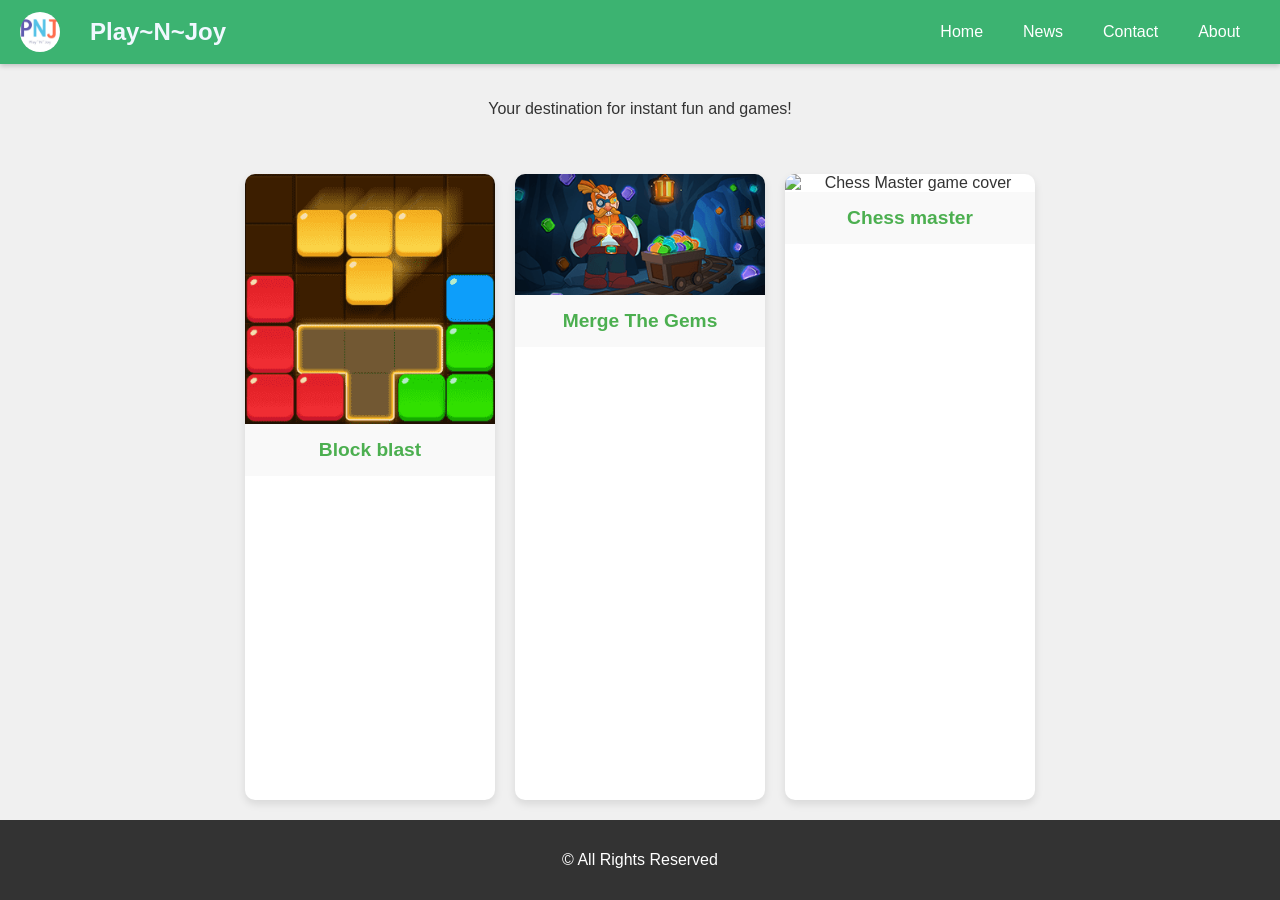
==== index.html @ 3017d6bd "Update index.html" ====
<!DOCTYPE html>
<html lang="en">
<head>
    <meta charset="UTF-8">
    <meta name="viewport" content="width=device-width, initial-scale=1.0">
    <meta name="description" content="Play a collection of fun online games instantly on Play~N~Joy. No downloads required, just click and play games like Block Blast, Merge the Gems, and more.">
    <title>Play~N~Joy - Free Online Games</title>
    <link rel="stylesheet" href="/css/styles.css">
    <link rel="canonical" href="https://www.wuumart.xyz/">
</head>
<body>
<div class="topnav">
    <div class="menu-header">
        <div class="menu-icon" onclick="toggleMenu()">
            <div class="bar"></div>
            <div class="bar"></div>
            <div class="bar"></div>
        </div>
        <img src="/images/logo.png" alt="Play and Joy website logo" class="nav-logo">
        <a class="logo-link" href="/">
            Play~N~Joy
        </a>
    </div>
    <div class="menu-links">
        <a href="https://www.wuumart.xyz">Home</a>
        <a href="/information/news.css">News</a>
        <a href="/information/contact.html">Contact</a>
        <a href="/information/about.html">About</a>
    </div>
</div>
<header>
    <div class="header-content">
        <p>Your destination for instant fun and games!</p>
    </div>
</header>
<main>
    <div class="game-card">
        <a href="https://zv1y2i8p.play.gamezop.com/g/UCS62KJ8c">
            <figure>
                <img src="/images/square.png" alt="Block Blast game cover">
                <figcaption>Block blast</figcaption>
            </figure>
        </a>
    </div>
    <div class="game-card">
        <a href="/games/merge-the-gems.html">
            <figure>
                <img src="/images/brick.png" alt="Merge the Gems game cover">
                <figcaption>Merge The Gems</figcaption>
            </figure>
        </a>
    </div>
    <div class="game-card">
        <a href="/images/brick2.png">
            <figure>
                <img src="https://business.gamezop.com/img/gamezop/rkAXTzkD5kX/cover.jpg?w=600&q=50" alt="Chess Master game cover">
                <figcaption>Chess master</figcaption>
            </figure>
        </a>
    </div>
</main>
<footer role="contentinfo">
    <p>&copy; All Rights Reserved</p>
</footer>
<script>
function toggleMenu() {
        const menu = document.querySelector('.menu-links');
        menu.classList.toggle('show');
    }
    </script>
        </body>
</html>
---- css/styles.css ----
/* --- Global Styles & Layout --- */

/* Ensures the body takes up the full viewport height and uses Flexbox for footer positioning */
html, body {
    height: 100%;
    margin: 0;
    padding: 0;
    font-family: 'Segoe UI', Arial, sans-serif;
    background-color: #f0f0f0;
    color: #333;
}

body {
    display: flex;
    flex-direction: column;
}

/* The main content area grows to push the footer to the bottom */
main {
    flex-grow: 1;
    display: flex;
    flex-wrap: wrap;
    justify-content: center;
    gap: 20px;
    padding: 20px;
}

/* --- Top Navigation Bar --- */
.topnav {
    background-color: #3cb371;
    box-shadow: 0 2px 5px rgba(0, 0, 0, 0.2);
    padding: 0 20px;
    display: flex;
    justify-content: space-between;
    align-items: center;
}

.topnav .menu-header {
    display: flex;
    align-items: center;
}

.nav-logo {
    height: 40px;
    width: 40px;
    border-radius: 50%;
    object-fit: cover;
    margin-right: 10px;
}

.topnav .logo-link {
    color: #f0f8ff;
    font-size: 1.5em;
    font-weight: bold;
    text-decoration: none;
}

.topnav .menu-icon {
    display: none; /* This hides the hamburger menu on desktop */
    cursor: pointer;
    padding: 10px 12px;
}

.topnav .menu-icon .bar {
    width: 25px;
    height: 3px;
    background-color: white;
    margin: 4px 0;
    transition: 0.4s;
}

.topnav .menu-links {
    display: flex; /* This is the main change: the menu is shown by default */
    transition: transform 0.3s ease-in-out;
    list-style: none; /* Added to remove any list styling */
    margin: 0;
    padding: 0;
}

.topnav a {
    color: white;
    text-align: center;
    padding: 18px 20px;
    text-decoration: none;
    font-size: 16px;
    transition: background-color 0.3s, color 0.3s;
}

.topnav a:hover {
    background-color: #2e8b57;
    color: white;
}

.topnav a.active {
    background-color: #20b2aa;
    color: white;
}

/* --- Header & Main Content Styles --- */
.header-content {
    display: flex;
    flex-direction: column;
    align-items: center;
    justify-content: center;
    text-align: center;
    padding: 20px;
}

.game-card {
    background-color: white;
    border-radius: 10px;
    box-shadow: 0 4px 8px rgba(0, 0, 0, 0.1);
    transition: transform 0.3s, box-shadow 0.3s;
    overflow: hidden;
    width: 250px;
    text-align: center;
}

.game-card:hover {
    transform: translateY(-10px);
    box-shadow: 0 8px 16px rgba(0, 0, 0, 0.2);
}

.game-card a {
    text-decoration: none;
    color: inherit;
    display: block;
}

.game-card figure {
    margin: 0;
}

.game-card img {
    width: 100%;
    height: auto;
    display: block;
}

.game-card figcaption {
    padding: 15px;
    font-size: 1.2em;
    font-weight: bold;
    color: #4CAF50;
    background-color: #f9f9f9;
}

/* --- Footer Styles --- */
footer {
    background-color: #333;
    color: white;
    text-align: center;
    padding: 15px 0;
}

/* --- Responsive Layout --- */
@media screen and (max-width: 600px) {
    .topnav {
        justify-content: flex-start;
    }

    .topnav .menu-header {
        width: 100%;
        justify-content: space-between;
    }

    .topnav .menu-icon {
        display: block; /* Hamburger menu is now visible on small screens */
    }

    .topnav .menu-links {
        display: none; /* Menu links are hidden by default on small screens */
        flex-direction: column;
        width: 100%;
        background-color: #3cb371;
        position: absolute;
        top: 60px;
        left: 0;
        box-shadow: 0 2px 5px rgba(0, 0, 0, 0.2);
    }

    .topnav .menu-links.show {
        display: flex; /* This is toggled by your JavaScript to show the menu */
    }

    .topnav a {
        padding: 12px 16px;
        text-align: left;
    }
}
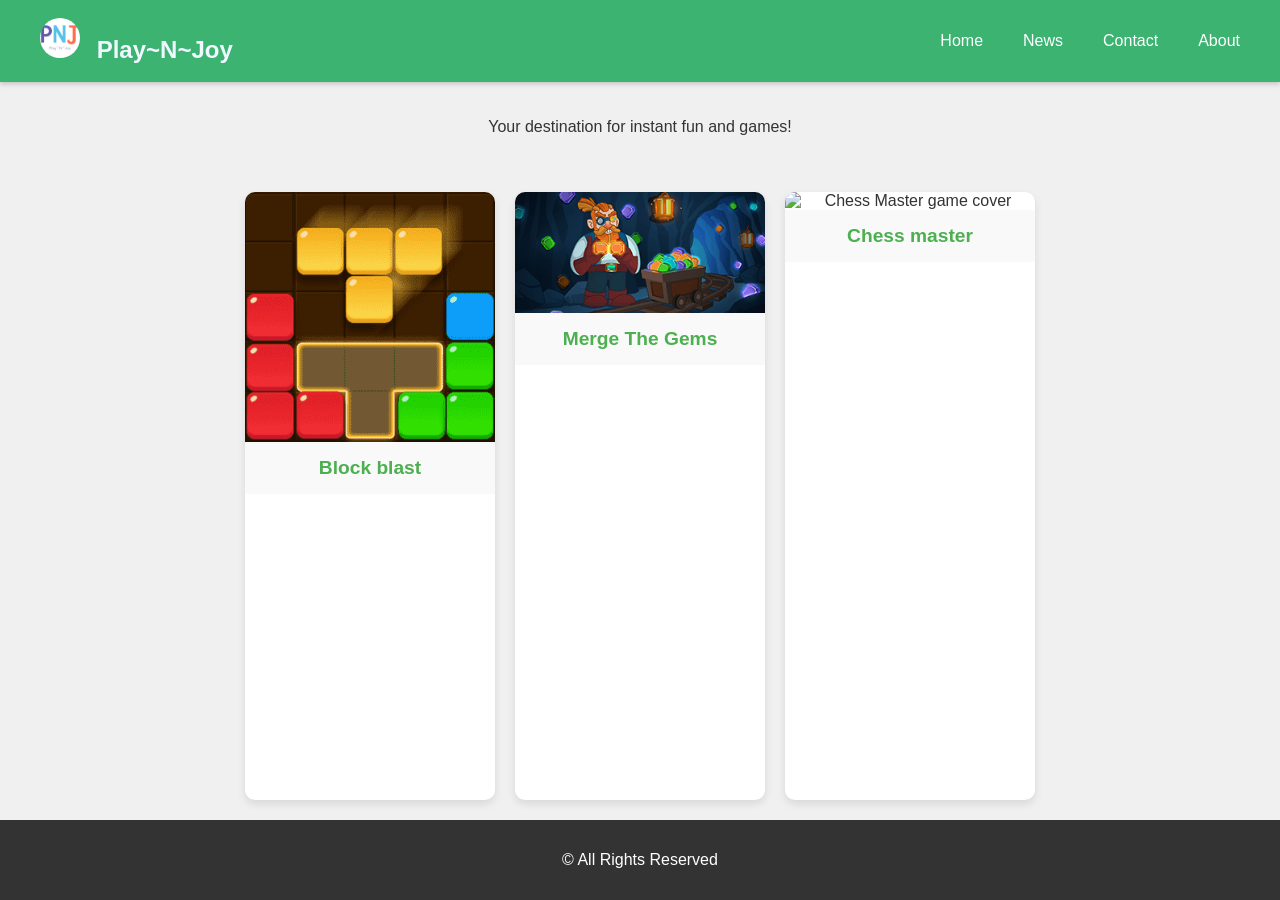
==== commit 1d308e3b: "Update index.html" ====
--- a/index.html
+++ b/index.html
@@ -16,14 +16,15 @@
             <div class="bar"></div>
             <div class="bar"></div>
         </div>
-        <img src="/images/logo.png" alt="Play and Joy website logo" class="nav-logo">
-        <a class="logo-link" href="/">
+       <a class="logo-link" href="/">
+           <img src="/images/logo.png" alt="Play and Joy website logo" class="nav-logo">
+         
             Play~N~Joy
         </a>
     </div>
     <div class="menu-links">
         <a href="https://www.wuumart.xyz">Home</a>
-        <a href="/information/news.css">News</a>
+        <a href="/information/news.html">News</a>
         <a href="/information/contact.html">Contact</a>
         <a href="/information/about.html">About</a>
     </div>
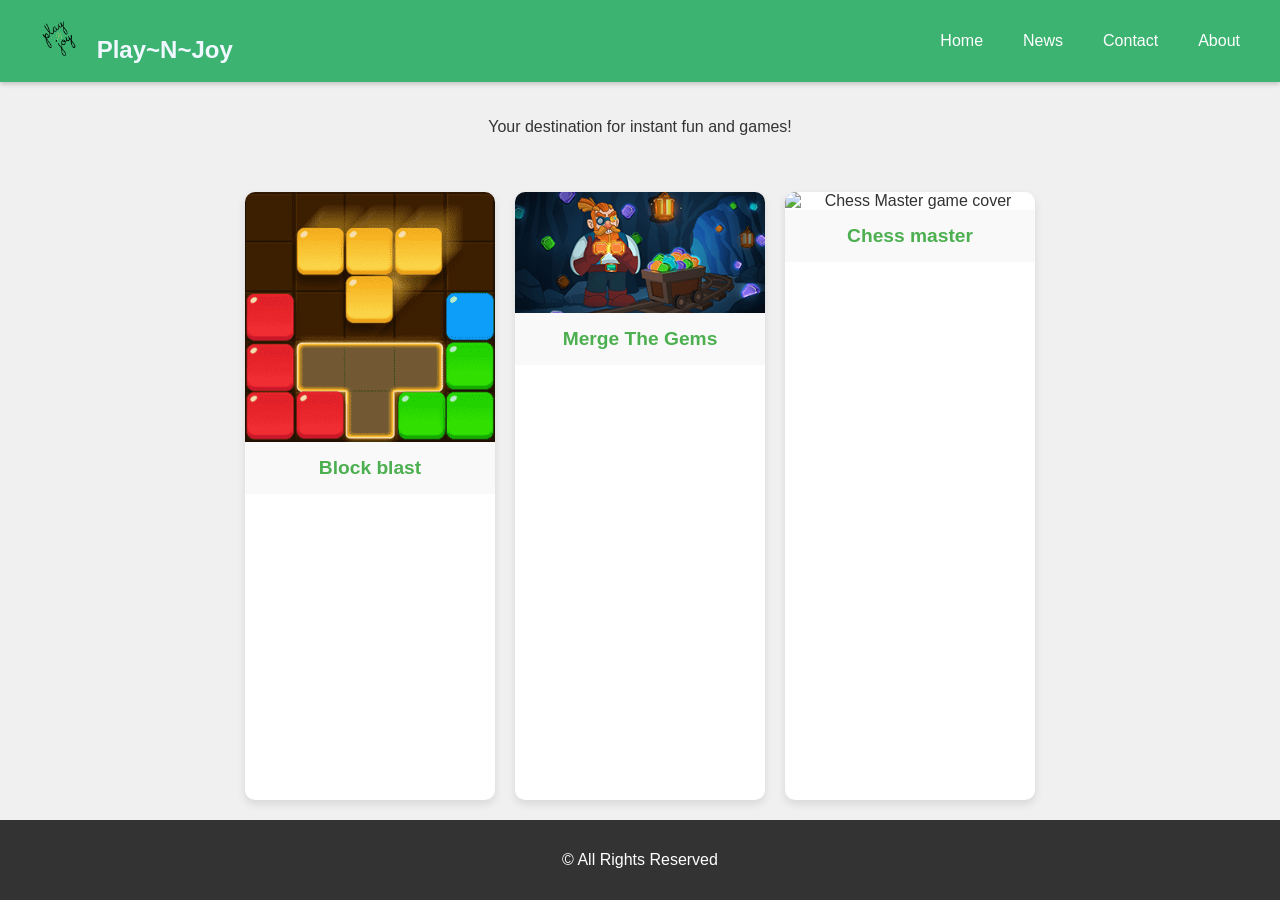
==== commit cf33b93b: "Update index.html" ====
--- a/index.html
+++ b/index.html
@@ -7,6 +7,7 @@
     <title>Play~N~Joy - Free Online Games</title>
     <link rel="stylesheet" href="/css/styles.css">
     <link rel="canonical" href="https://www.wuumart.xyz/">
+    <link rel="icon" type="image/x-icon" href="/images/logo.png">
 </head>
 <body>
 <div class="topnav">
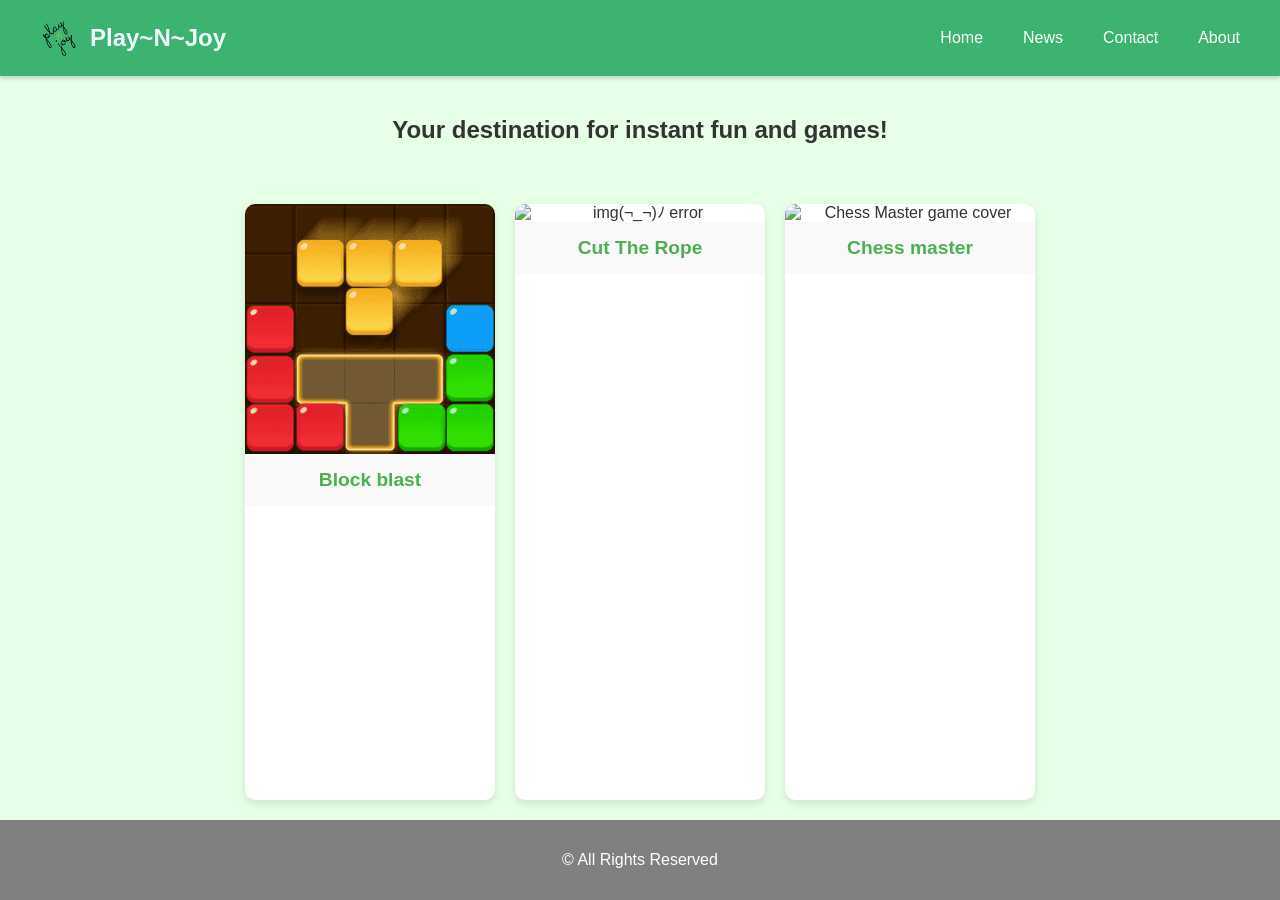
==== commit 2746594b: "Update index.html" ====
--- a/index.html
+++ b/index.html
@@ -45,10 +45,10 @@
         </a>
     </div>
     <div class="game-card">
-        <a href="/games/merge-the-gems.html">
+        <a href="/games/cut-rhe-rope.html-wuumart">
             <figure>
-                <img src="/images/brick.png" alt="Merge the Gems game cover">
-                <figcaption>Merge The Gems</figcaption>
+                <img src="/images/cut-the-rope.png" alt="img(¬_¬)ﾉ error">
+                <figcaption>Cut The Rope</figcaption>
             </figure>
         </a>
     </div>
--- a/css/styles.css
+++ b/css/styles.css
@@ -1,23 +1,21 @@
 /* --- Global Styles & Layout --- */
-
-/* Ensures the body takes up the full viewport height and uses Flexbox for footer positioning */
 html, body {
     height: 100%;
     margin: 0;
     padding: 0;
     font-family: 'Segoe UI', Arial, sans-serif;
-    background-color: #f0f0f0;
+    background-color: #e6ffe6; /* Changed to light green */
     color: #333;
 }
 
 body {
     display: flex;
     flex-direction: column;
-}
-
-/* The main content area grows to push the footer to the bottom */
+    min-height: 100vh; /* Ensures the body takes up the full viewport height */
+}
+
 main {
-    flex-grow: 1;
+    flex-grow: 1; /* Pushes the footer to the bottom */
     display: flex;
     flex-wrap: wrap;
     justify-content: center;
@@ -38,6 +36,8 @@
 .topnav .menu-header {
     display: flex;
     align-items: center;
+    gap: 0;
+    margin: 0;
 }
 
 .nav-logo {
@@ -53,10 +53,12 @@
     font-size: 1.5em;
     font-weight: bold;
     text-decoration: none;
+    display: flex;
+    align-items: center;
 }
 
 .topnav .menu-icon {
-    display: none; /* This hides the hamburger menu on desktop */
+    display: none;
     cursor: pointer;
     padding: 10px 12px;
 }
@@ -70,9 +72,9 @@
 }
 
 .topnav .menu-links {
-    display: flex; /* This is the main change: the menu is shown by default */
+    display: flex;
     transition: transform 0.3s ease-in-out;
-    list-style: none; /* Added to remove any list styling */
+    list-style: none;
     margin: 0;
     padding: 0;
 }
@@ -104,6 +106,14 @@
     justify-content: center;
     text-align: center;
     padding: 20px;
+}
+
+.header-content p {
+    font-size: 1.5em;
+    font-weight: bold;
+    text-align: center;
+    color: #333;
+    margin: 20px 0;
 }
 
 .game-card {
@@ -145,9 +155,72 @@
     background-color: #f9f9f9;
 }
 
+/* --- New Styles for the 404 Error & About Us Cards --- */
+.error-card, .about-us-card {
+    background-color: white;
+    padding: 40px;
+    border-radius: 10px;
+    box-shadow: 0 4px 15px rgba(0, 0, 0, 0.1);
+    max-width: 600px;
+    width: 100%;
+    text-align: center;
+    margin: 20px;
+}
+
+.error-card h1, .about-us-card h1 {
+    font-size: 2.5em;
+    color: #3cb371;
+    margin-bottom: 10px;
+}
+
+.error-card h2 {
+    font-size: 1.8em;
+    color: #2e8b57;
+    margin-top: 5px;
+}
+
+.error-card p {
+    font-size: 1.1em;
+    line-height: 1.6;
+    color: #555;
+}
+
+.error-card .error-links a {
+    font-size: 1em;
+    font-weight: bold;
+    color: #3cb371;
+    text-decoration: none;
+    padding: 10px;
+}
+
+.error-card .error-links a:hover {
+    text-decoration: underline;
+}
+
+/* --- Styles for the 'Outstanding' Text --- */
+.quote-container {
+    margin: 40px auto;
+    padding: 30px;
+    background-color: #f9f9f9;
+    border-left: 5px solid #3cb371;
+    border-radius: 5px;
+    max-width: 500px;
+    text-align: center;
+    box-shadow: 0 2px 10px rgba(0, 0, 0, 0.05);
+}
+
+.quote-container p {
+    font-family: Georgia, 'Times New Roman', Times, serif;
+    font-size: 1.5em;
+    font-weight: bold;
+    color: #333;
+    line-height: 1.6;
+    margin: 0;
+}
+
 /* --- Footer Styles --- */
 footer {
-    background-color: #333;
+    background-color: grey;
     color: white;
     text-align: center;
     padding: 15px 0;
@@ -158,18 +231,15 @@
     .topnav {
         justify-content: flex-start;
     }
-
     .topnav .menu-header {
         width: 100%;
         justify-content: space-between;
     }
-
     .topnav .menu-icon {
-        display: block; /* Hamburger menu is now visible on small screens */
-    }
-
+        display: block;
+    }
     .topnav .menu-links {
-        display: none; /* Menu links are hidden by default on small screens */
+        display: none;
         flex-direction: column;
         width: 100%;
         background-color: #3cb371;
@@ -178,11 +248,9 @@
         left: 0;
         box-shadow: 0 2px 5px rgba(0, 0, 0, 0.2);
     }
-
     .topnav .menu-links.show {
-        display: flex; /* This is toggled by your JavaScript to show the menu */
-    }
-
+        display: flex;
+    }
     .topnav a {
         padding: 12px 16px;
         text-align: left;
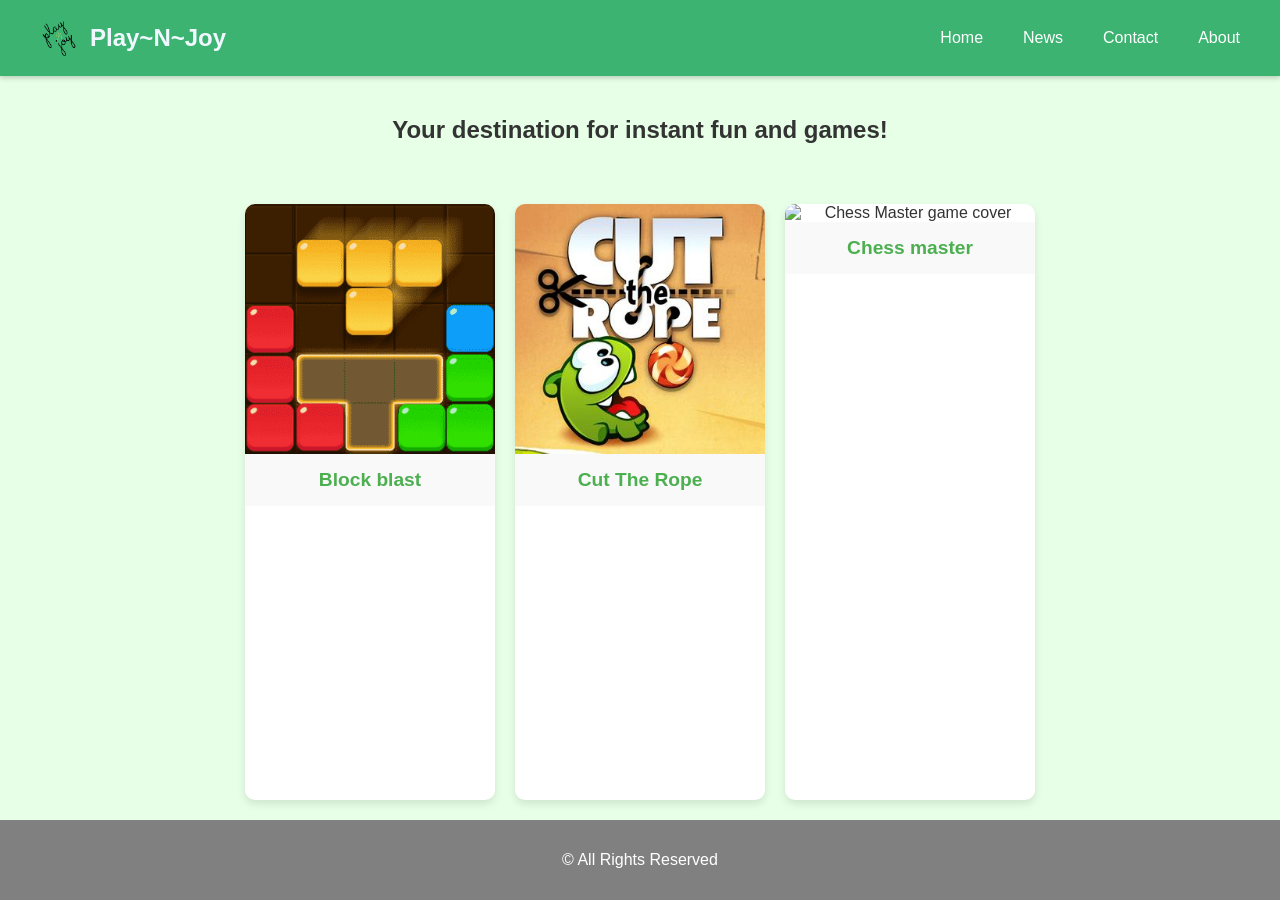
==== commit b2b318e5: "Update index.html" ====
--- a/index.html
+++ b/index.html
@@ -24,7 +24,7 @@
         </a>
     </div>
     <div class="menu-links">
-        <a href="https://www.wuumart.xyz">Home</a>
+        <a href="/index.html">Home</a>
         <a href="/information/news.html">News</a>
         <a href="/information/contact.html">Contact</a>
         <a href="/information/about.html">About</a>
@@ -45,7 +45,7 @@
         </a>
     </div>
     <div class="game-card">
-        <a href="/games/cut-rhe-rope.html-wuumart">
+        <a href="/games/cut-rhe-rope.html-wuumart.html">
             <figure>
                 <img src="/images/cut-the-rope.png" alt="img(¬_¬)ﾉ error">
                 <figcaption>Cut The Rope</figcaption>
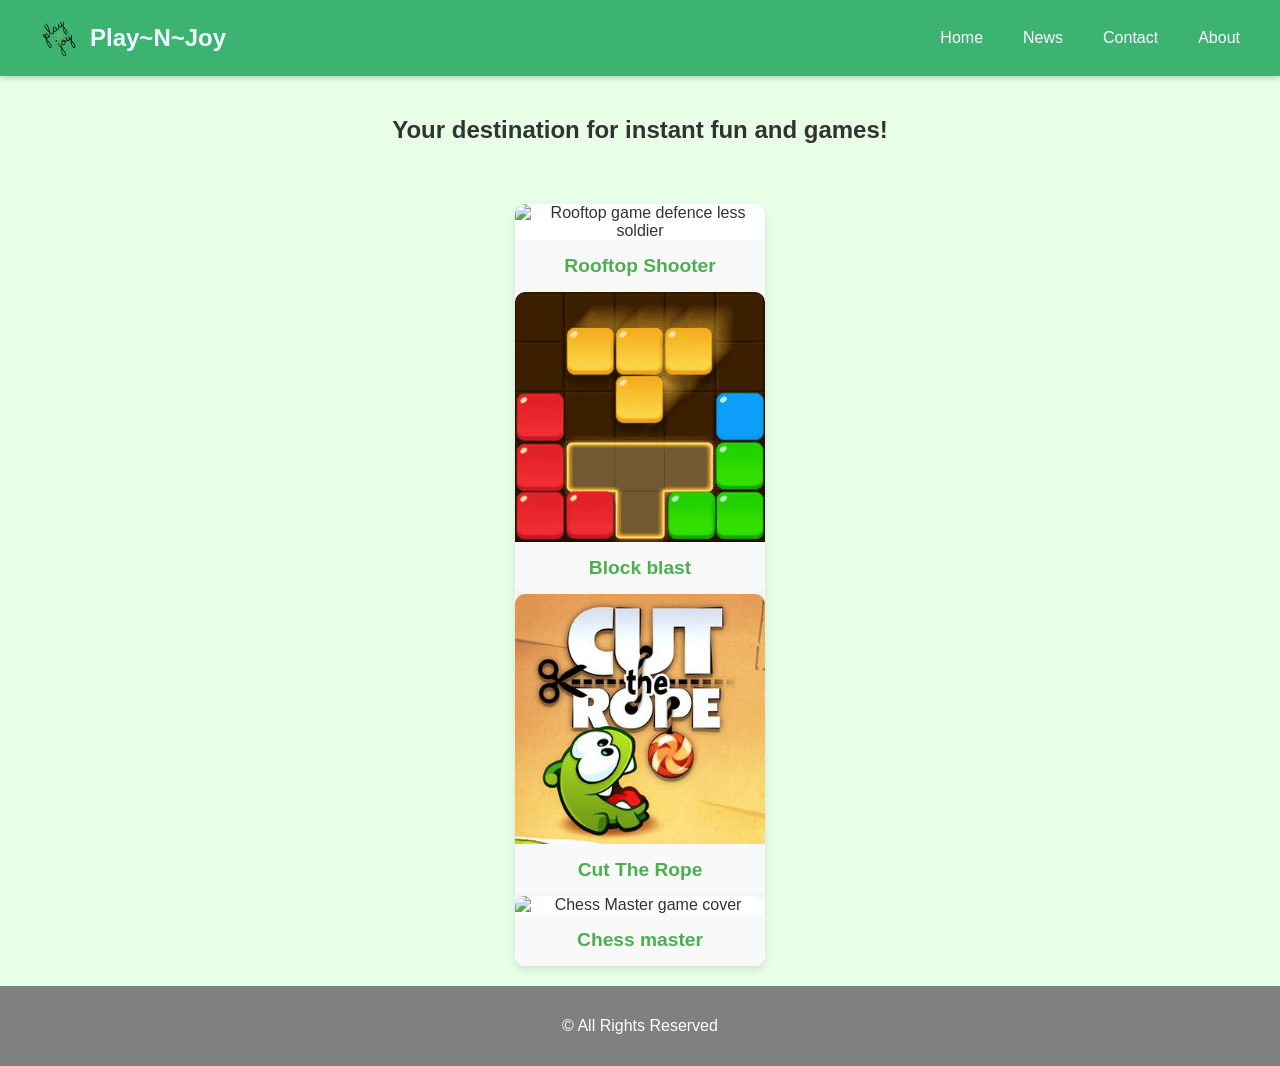
==== commit 8a447213: "Update index.html" ====
--- a/index.html
+++ b/index.html
@@ -37,6 +37,13 @@
 </header>
 <main>
     <div class="game-card">
+        <a href="https://wuumart.xyz/Games/rooftop-shooter.html">
+            <figure>
+                <img src="/images/rooftop-shooter.png" alt="Rooftop game defence less soldier">
+                <figcaption>Rooftop Shooter </figcaption>
+            </figure>
+        </a>
+    <div class="game-card">
         <a href="https://zv1y2i8p.play.gamezop.com/g/UCS62KJ8c">
             <figure>
                 <img src="/images/square.png" alt="Block Blast game cover">
--- a/css/styles.css
+++ b/css/styles.css
@@ -233,7 +233,6 @@
     }
     .topnav .menu-header {
         width: 100%;
-        justify-content: space-between;
     }
     .topnav .menu-icon {
         display: block;
